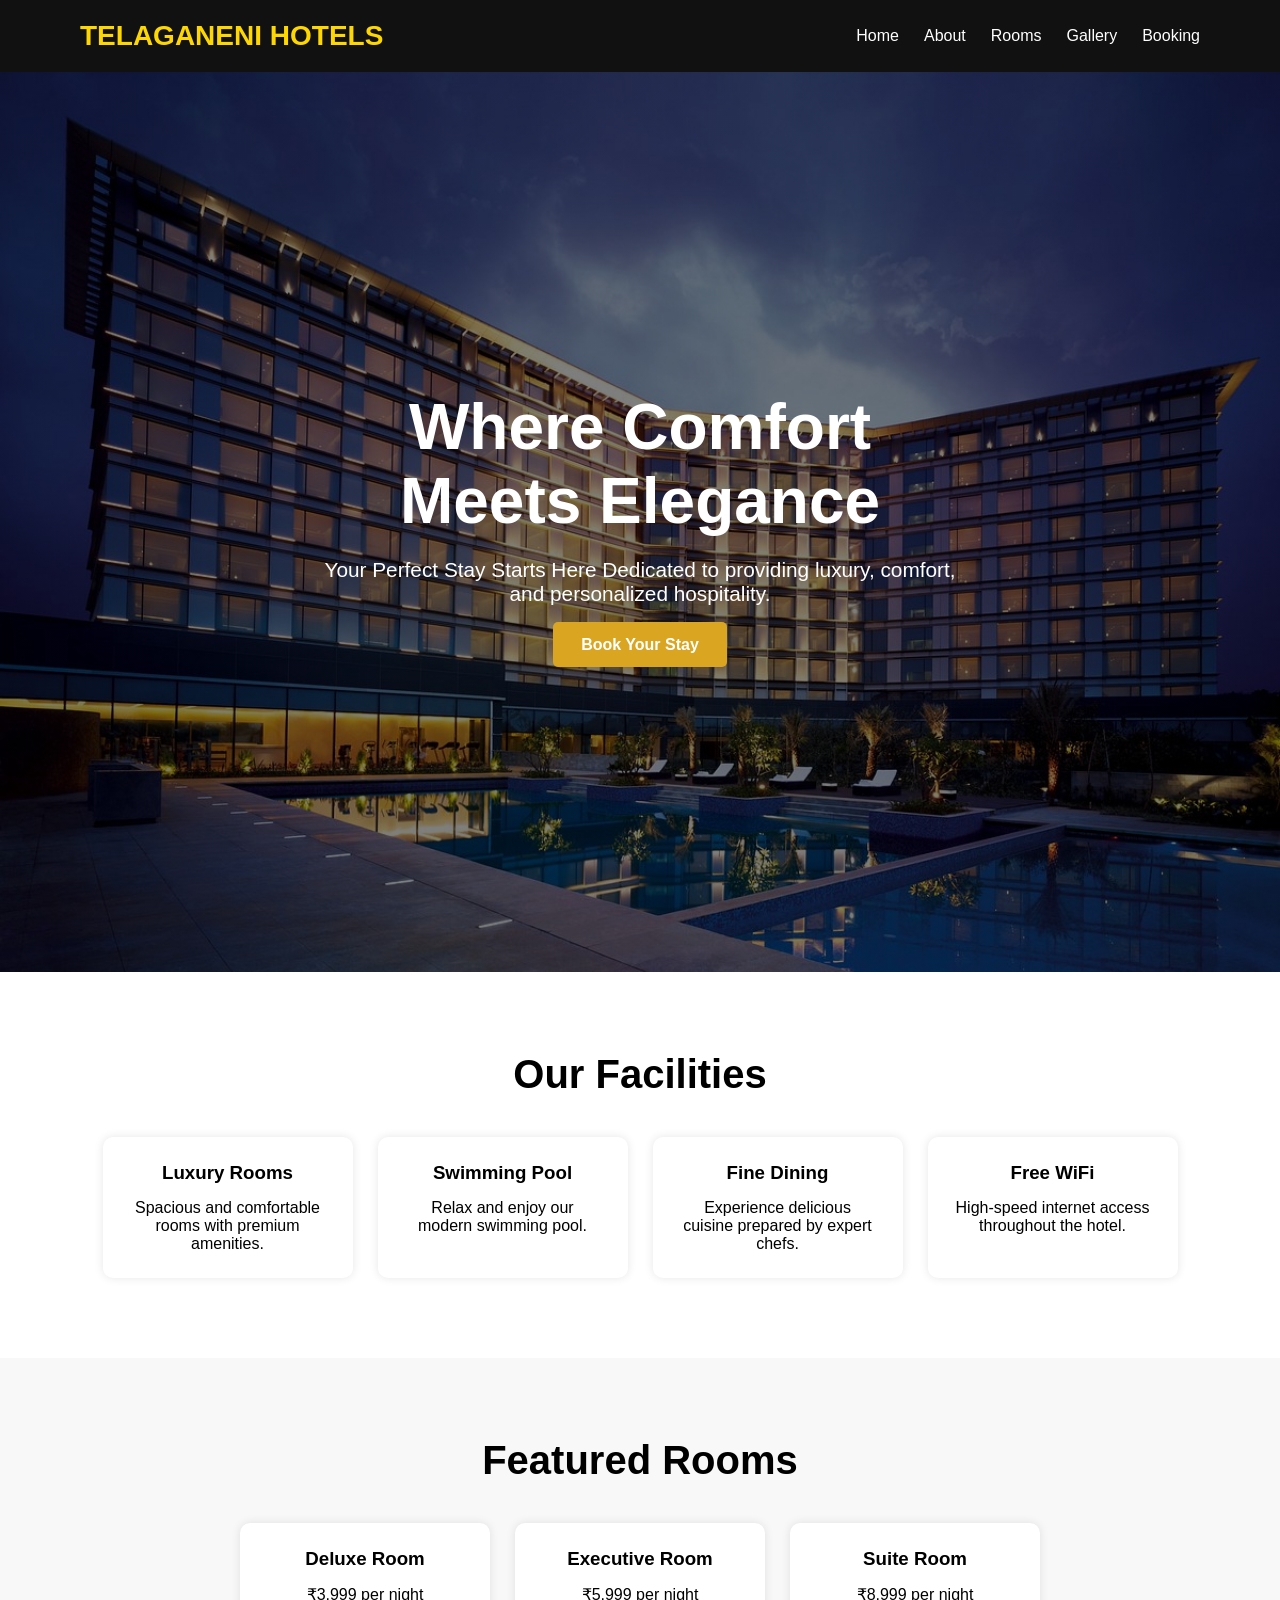
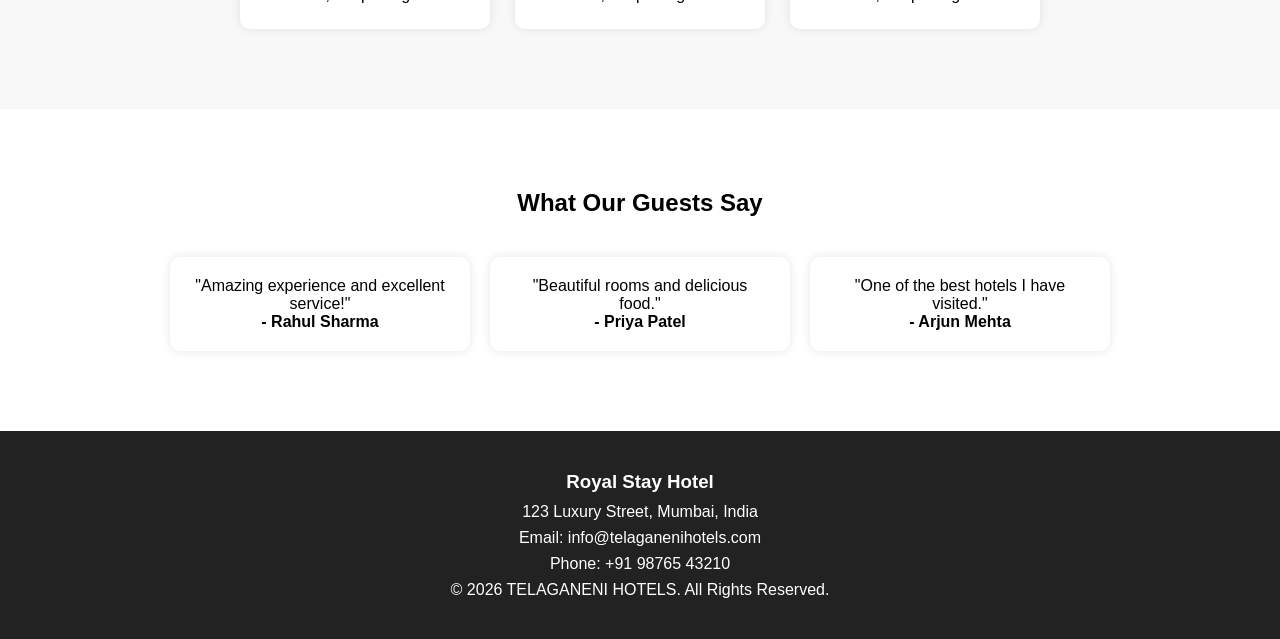
==== index.html @ ab6b11cc "Add files via upload" ====
<!DOCTYPE html>
<html lang="en">

<head>
    <meta charset="UTF-8">
    <meta name="viewport" content="width=device-width, initial-scale=1.0">

    <title>TELAGANENI HOTEL</title>

    <meta name="description" content="Luxury hotel with comfortable rooms and world class hospitality">

    <meta name="keywords" content="hotel, luxury hotel, rooms, booking">

    <link rel="stylesheet" href="style.css">
</head>

<body>

    <header>

        <nav>

            <div class="logo">
                TELAGANENI HOTELS
            </div>

            <div class="menu-toggle" id="menu-toggle">
                ☰
            </div>

            <ul id="nav-links">
                <li><a href="index.html">Home</a></li>
                <li><a href="about.html">About</a></li>
                <li><a href="rooms.html">Rooms</a></li>
                <li><a href="gallery.html">Gallery</a></li>
                <li><a href="booking.html">Booking</a></li>
            </ul>

        </nav>

    </header>
    <section class="hero">
        <div class="hero-content">
            <h1>Where Comfort Meets Elegance</h1>

            <p>
                
              Your Perfect Stay Starts Here
              Dedicated to providing luxury, comfort, and personalized hospitality.
            </p>

            <a href="booking.html" class="btn">
                Book Your Stay
            </a>
        </div>
    </section>
    <section class="facilities">

        <h2>Our Facilities</h2>

        <div class="facility-container">

            <div class="facility-card">
                <h3>Luxury Rooms</h3>
                <p>Spacious and comfortable rooms with premium amenities.</p>
            </div>

            <div class="facility-card">
                <h3>Swimming Pool</h3>
                <p>Relax and enjoy our modern swimming pool.</p>
            </div>

            <div class="facility-card">
                <h3>Fine Dining</h3>
                <p>Experience delicious cuisine prepared by expert chefs.</p>
            </div>

            <div class="facility-card">
                <h3>Free WiFi</h3>
                <p>High-speed internet access throughout the hotel.</p>
            </div>

        </div>

    </section>
    <section class="featured-rooms">

        <h2>Featured Rooms</h2>

        <div class="facility-container">

            <div class="facility-card">
                <h3>Deluxe Room</h3>
                <p>₹3,999 per night</p>
            </div>

            <div class="facility-card">
                <h3>Executive Room</h3>
                <p>₹5,999 per night</p>
            </div>

            <div class="facility-card">
                <h3>Suite Room</h3>
                <p>₹8,999 per night</p>
            </div>

        </div>

    </section>
    <section class="testimonials">

        <h2>What Our Guests Say</h2>

        <div class="testimonial-container">

            <div class="testimonial">
                <p>"Amazing experience and excellent service!"</p>
                <h4>- Rahul Sharma</h4>
            </div>

            <div class="testimonial">
                <p>"Beautiful rooms and delicious food."</p>
                <h4>- Priya Patel</h4>
            </div>

            <div class="testimonial">
                <p>"One of the best hotels I have visited."</p>
                <h4>- Arjun Mehta</h4>
            </div>

        </div>

    </section>
    <footer>

        <h3>Royal Stay Hotel</h3>

        <p>123 Luxury Street, Mumbai, India</p>

        <p>Email: info@telaganenihotels.com</p>

        <p>Phone: +91 98765 43210</p>

        <p>&copy; 2026 TELAGANENI HOTELS. All Rights Reserved.</p>

    </footer>
    <script src="script.js"></script>

</body>

</html>
---- style.css ----
*{
    margin:0;
    padding:0;
    box-sizing:border-box;
}

body{
    font-family:Arial, sans-serif;
}

/* Navigation */

nav{
    background:#111;
    color:white;

    display:flex;
    justify-content:space-between;
    align-items:center;

    padding:20px 80px;

    position:sticky;
    top:0;
    z-index:1000;
}

.logo{
    font-size:28px;
    font-weight:bold;
    color:gold;
}

nav ul{
    display:flex;
    list-style:none;
}

nav ul li{
    margin-left:25px;
}

nav ul li a{
    color:white;
    text-decoration:none;
    font-weight:500;
    transition:0.3s;
}

nav ul li a:hover{
    color:gold;
}
/* Banner */

.hero{

    height:90vh;

    background:
    linear-gradient(
        rgba(0,0,0,0.5),
        rgba(0,0,0,0.5)
    ),
    url("../images/banner.jpg");

    background-size:cover;
    background-position:center;

    display:flex;
    justify-content:center;
    align-items:center;

    text-align:center;
}

.hero-content{
    color:white;
}

.hero-content h1{
    font-size:60px;
    margin-bottom:20px;
}

.hero-content p{
    font-size:22px;
    margin-bottom:30px;
}

.btn{
    background:goldenrod;
    color:white;

    padding:12px 25px;

    text-decoration:none;
    border-radius:5px;
}

.hero{
    height: 100vh;

    background:
    linear-gradient(
        rgba(0,0,0,0.5),
        rgba(0,0,0,0.5)
    ),
    url("images/banner.jpg.jpg");

    background-size: cover;
    background-position: center;
    background-repeat: no-repeat;

    display: flex;
    justify-content: center;
    align-items: center;

    text-align: center;
}

.hero-content{
    color: white;
    max-width: 700px;
    padding: 20px;
}

.hero-content h1{
    font-size: 4rem;
    margin-bottom: 20px;
}

.hero-content p{
    font-size: 1.3rem;
    margin-bottom: 30px;
}

.btn{
    background: goldenrod;
    color: white;
    padding: 14px 28px;
    text-decoration: none;
    border-radius: 5px;
    font-weight: bold;
}

@media(max-width:768px){

    .hero-content h1{
        font-size: 2.5rem;
    }

    .hero-content p{
        font-size: 1rem;
    }

}

.facilities{
    padding:80px 50px;
    text-align:center;
}

.facilities h2{
    font-size:40px;
    margin-bottom:40px;
}

.facility-container{
    display:flex;
    justify-content:center;
    gap:25px;
    flex-wrap:wrap;
}

.facility-card{
    width:250px;
    padding:25px;
    border-radius:10px;
    box-shadow:0 0 10px rgba(0,0,0,0.1);
    background:white;
}

.facility-card h3{
    margin-bottom:15px;
}

.featured-rooms{
    padding:80px 50px;
    text-align:center;
    background:#f8f8f8;
}

.featured-rooms h2{
    margin-bottom:40px;
    font-size:40px;
}
footer{
    background:#222;
    color:white;
    text-align:center;
    padding:40px;
}

footer p{
    margin-top:10px;
}
.page-banner{
    background:#333;
    color:white;
    text-align:center;
    padding:8px 2px;
}

.page-banner h1{
    font-size:50px;
}

.about-content{
    max-width:1000px;
    margin:auto;
    padding:60px 20px;
}

.about-content h2{
    margin-bottom:20px;
    color:#333;
}

.about-content p{
    margin-bottom:20px;
    line-height:1.8;
}.why-us{
    display:flex;
    gap:20px;
    flex-wrap:wrap;
    margin-top:30px;
}

.why-card{
    flex:1;
    min-width:250px;
    padding:20px;
    box-shadow:0 0 10px rgba(0,0,0,0.1);
    border-radius:10px;
}
.rooms-section{
    display:flex;
    justify-content:center;
    gap:30px;
    flex-wrap:wrap;

    padding:60px 20px;
}

.room-card{
    width:320px;
    border-radius:10px;
    overflow:hidden;

    box-shadow:0 0 15px rgba(0,0,0,0.1);

    background:white;
    text-align:center;
}

.room-card img{
    width:100%;
    height:220px;
    object-fit:cover;
}

.room-card h2{
    margin-top:15px;
}

.room-card p{
    padding:15px;
}

.room-card h3{
    color:goldenrod;
    margin-bottom:20px;
}
.room-card{
    transition:0.3s;
}

.room-card:hover{
    transform:translateY(-10px);
}
.gallery-section{
    display:grid;
    grid-template-columns:repeat(auto-fit,minmax(300px,1fr));
    gap:20px;

    padding:60px 20px;
}

.gallery-item{
    overflow:hidden;
    border-radius:10px;

    box-shadow:0 0 15px rgba(0,0,0,0.1);
}

.gallery-item img{
    width:100%;
    height:250px;
    object-fit:cover;

    transition:0.4s;
}

.gallery-item img:hover{
    transform:scale(1.05);
}

.gallery-item p{
    padding:15px;
    text-align:center;
    font-weight:bold;
}
footer{
    background:#222;
    color:white;
    text-align:center;
    padding:40px 20px;
}

footer h3{
    margin-bottom:10px;
}

footer p{
    margin-top:8px;
}
.booking-section{
    padding:60px 20px;
}

#bookingForm{
    max-width:600px;
    margin:auto;

    display:flex;
    flex-direction:column;
    gap:15px;
}

#bookingForm input,
#bookingForm select{
    padding:12px;
    border:1px solid #ccc;
    border-radius:5px;
}

#bookingForm button{
    background:goldenrod;
    color:white;

    border:none;
    padding:15px;

    border-radius:5px;
    cursor:pointer;
}

#bookingForm button:hover{
    opacity:0.9;
}
.testimonials{
    padding:80px 20px;
    text-align:center;
}

.testimonial-container{
    display:flex;
    justify-content:center;
    gap:20px;
    flex-wrap:wrap;
    margin-top:40px;
}

.testimonial{
    width:300px;
    padding:20px;
    background:white;
    box-shadow:0 0 10px rgba(0,0,0,0.1);
    border-radius:10px;
}
.location{
    padding:80px 20px;
    text-align:center;
    background:#f8f8f8;
}

.location h2{
    margin-bottom:20px;
    font-size:40px;
}

.location p{
    margin:10px 0;
    font-size:18px;
}
.menu-toggle{
    display:none;
    font-size:30px;
    cursor:pointer;
}

/* Mobile View */

@media (max-width:768px){

    .menu-toggle{
        display:block;
    }

    nav{
        padding:20px;
    }

    #nav-links{
        display:none;
        flex-direction:column;

        position:absolute;
        top:80px;
        left:0;

        width:100%;

        background:#111;

        padding:20px 0;
    }

    #nav-links.active{
        display:flex;
    }

    #nav-links li{
        margin:15px 0;
        text-align:center;
    }
}
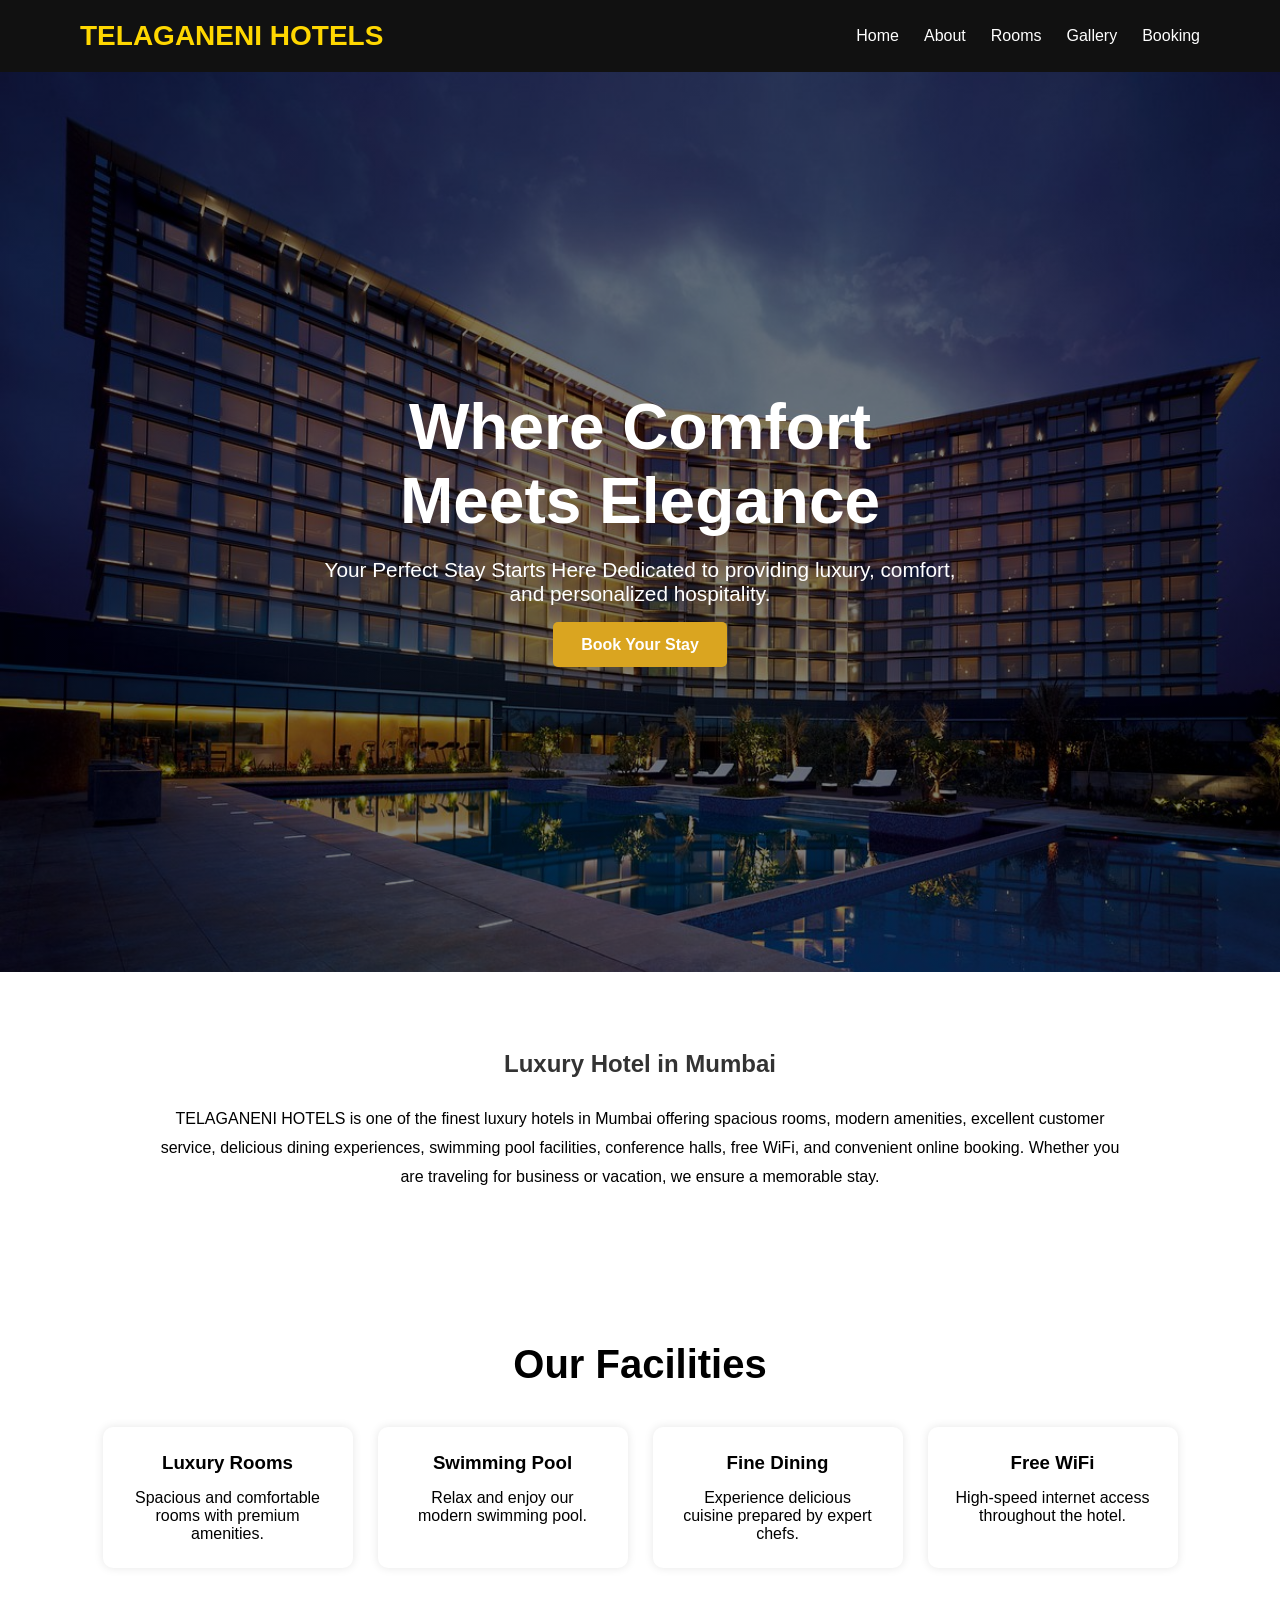
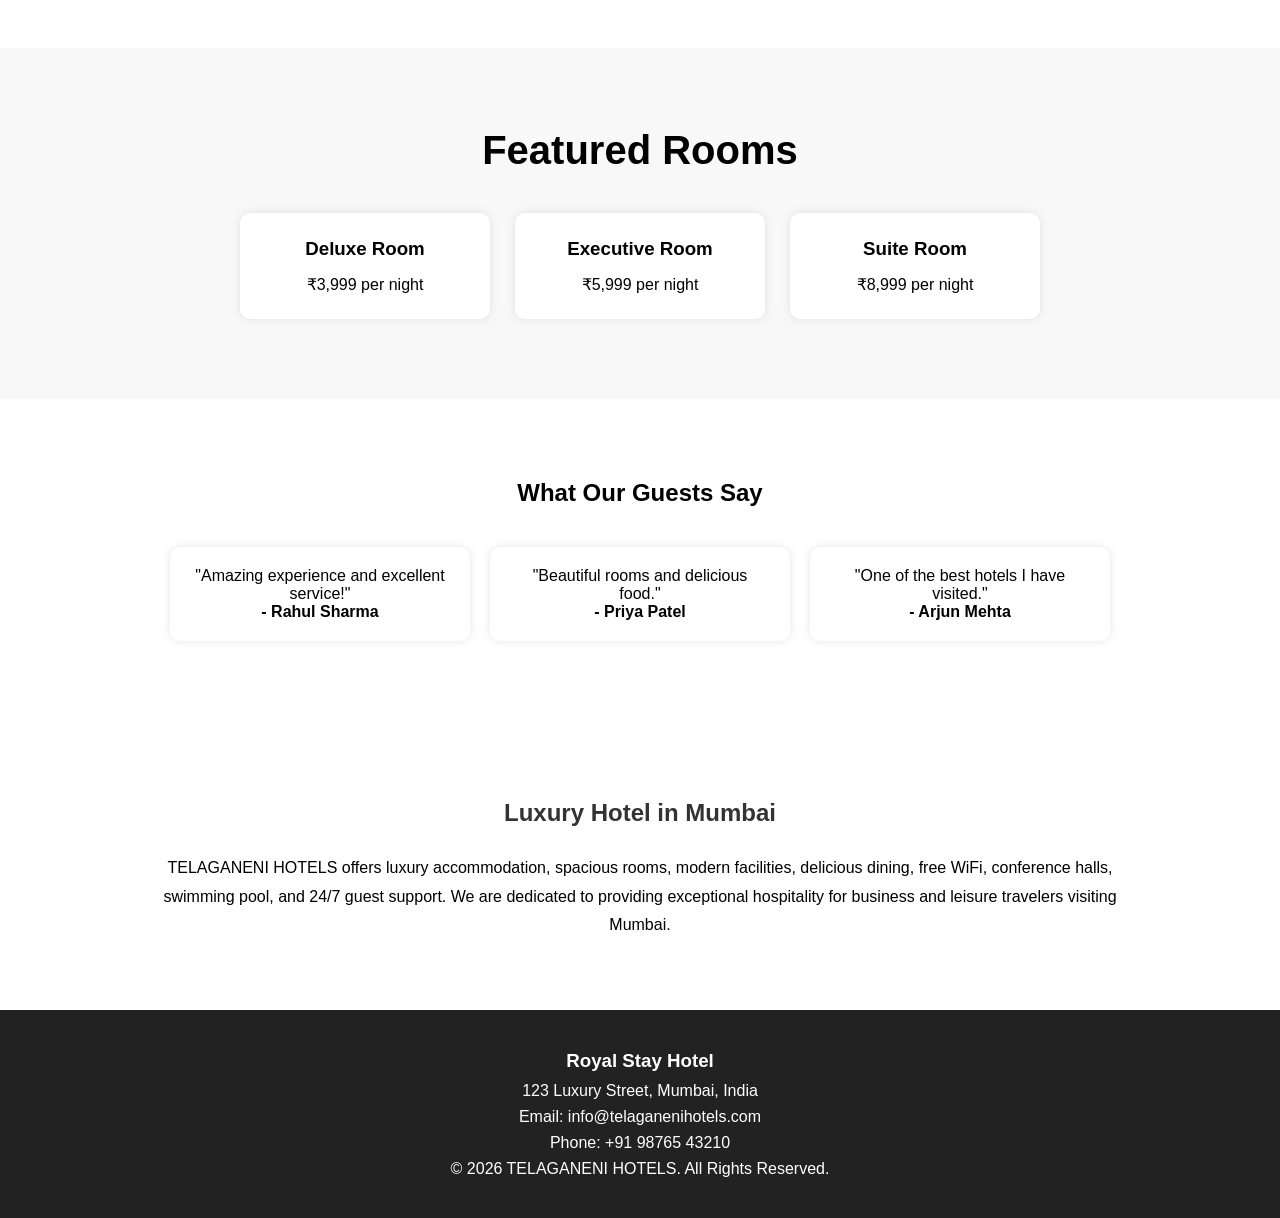
==== commit 5646759d: "Add files via upload" ====
--- a/index.html
+++ b/index.html
@@ -5,11 +5,27 @@
     <meta charset="UTF-8">
     <meta name="viewport" content="width=device-width, initial-scale=1.0">
 
-    <title>TELAGANENI HOTEL</title>
-
-    <meta name="description" content="Luxury hotel with comfortable rooms and world class hospitality">
-
-    <meta name="keywords" content="hotel, luxury hotel, rooms, booking">
+    <title>Luxury Hotel in Mumbai | TELAGANENI HOTELS | Book Rooms Online</title>
+
+    <meta name="description" content="TELAGANENI HOTELS offers luxury rooms...">
+
+    <meta name="keywords" content="hotel, luxury hotel, Mumbai hotel">
+
+    <link rel="canonical" href="https://jocular-figolla-00b061.netlify.app/">
+
+    <meta property="og:title" content="TELAGANENI HOTELS">
+    <meta property="og:description" content="Luxury hotel with premium rooms and hospitality in Mumbai.">
+    <meta property="og:type" content="website">
+    <meta property="og:url" content="https://jocular-figolla-00b061.netlify.app/">
+    <meta property="og:image" content="https://jocular-figolla-00b061.netlify.app/images/banner.jpg">
+
+    <!-- Twitter Card -->
+    <meta name="twitter:card" content="summary_large_image">
+    <meta name="twitter:title" content="TELAGANENI HOTELS | Luxury Hotel in Mumbai">
+    <meta name="twitter:description"
+        content="Experience luxury rooms, fine dining, and world-class hospitality at TELAGANENI HOTELS. Book your stay today.">
+    <meta name="twitter:image" content="https://jocular-figolla-00b061.netlify.app/images/banner.jpg">
+
 
     <link rel="stylesheet" href="style.css">
 </head>
@@ -44,9 +60,9 @@
             <h1>Where Comfort Meets Elegance</h1>
 
             <p>
-                
-              Your Perfect Stay Starts Here
-              Dedicated to providing luxury, comfort, and personalized hospitality.
+
+                Your Perfect Stay Starts Here
+                Dedicated to providing luxury, comfort, and personalized hospitality.
             </p>
 
             <a href="booking.html" class="btn">
@@ -54,6 +70,18 @@
             </a>
         </div>
     </section>
+    <section class="hotel-info">
+
+        <h2>Luxury Hotel in Mumbai</h2>
+
+        <p>
+            TELAGANENI HOTELS is one of the finest luxury hotels in Mumbai offering spacious rooms, modern amenities,
+            excellent customer service, delicious dining experiences, swimming pool facilities, conference halls, free
+            WiFi, and convenient online booking. Whether you are traveling for business or vacation, we ensure a
+            memorable stay.
+        </p>
+
+    </section>
     <section class="facilities">
 
         <h2>Our Facilities</h2>
@@ -131,6 +159,18 @@
         </div>
 
     </section>
+    <section class="hotel-info">
+
+        <h2>Luxury Hotel in Mumbai</h2>
+
+        <p>
+            TELAGANENI HOTELS offers luxury accommodation, spacious rooms,
+            modern facilities, delicious dining, free WiFi, conference halls,
+            swimming pool, and 24/7 guest support. We are dedicated to providing
+            exceptional hospitality for business and leisure travelers visiting Mumbai.
+        </p>
+
+    </section>
     <footer>
 
         <h3>Royal Stay Hotel</h3>
@@ -144,7 +184,27 @@
         <p>&copy; 2026 TELAGANENI HOTELS. All Rights Reserved.</p>
 
     </footer>
+    <script type="application/ld+json">
+{
+  "@context": "https://schema.org",
+  "@type": "Hotel",
+  "name": "TELAGANENI HOTELS",
+  "address": {
+    "@type": "PostalAddress",
+    "streetAddress": "123 Luxury Street",
+    "addressLocality": "Mumbai",
+    "addressRegion": "Maharashtra",
+    "postalCode": "400050",
+    "addressCountry": "IN"
+  },
+  "telephone": "+91 9876543210",
+  "url": "https://jocular-figolla-00b061.netlify.app/",
+  "image": "https://jocular-figolla-00b061.netlify.app/images/banner.jpg"
+}
+</script>
+
     <script src="script.js"></script>
+    <script src="script.js"></script>
 
 </body>
 
--- a/style.css
+++ b/style.css
@@ -444,4 +444,24 @@
         margin:15px 0;
         text-align:center;
     }
+}
+.hotel-info,
+.about-seo,
+.room-info,
+.gallery-info,
+.booking-info {
+    max-width: 1000px;
+    margin: 50px auto;
+    padding: 20px;
+    text-align: center;
+    line-height: 1.8;
+}
+
+.hotel-info h2,
+.about-seo h2,
+.room-info h2,
+.gallery-info h2,
+.booking-info h2 {
+    margin-bottom: 20px;
+    color: #333;
 }
